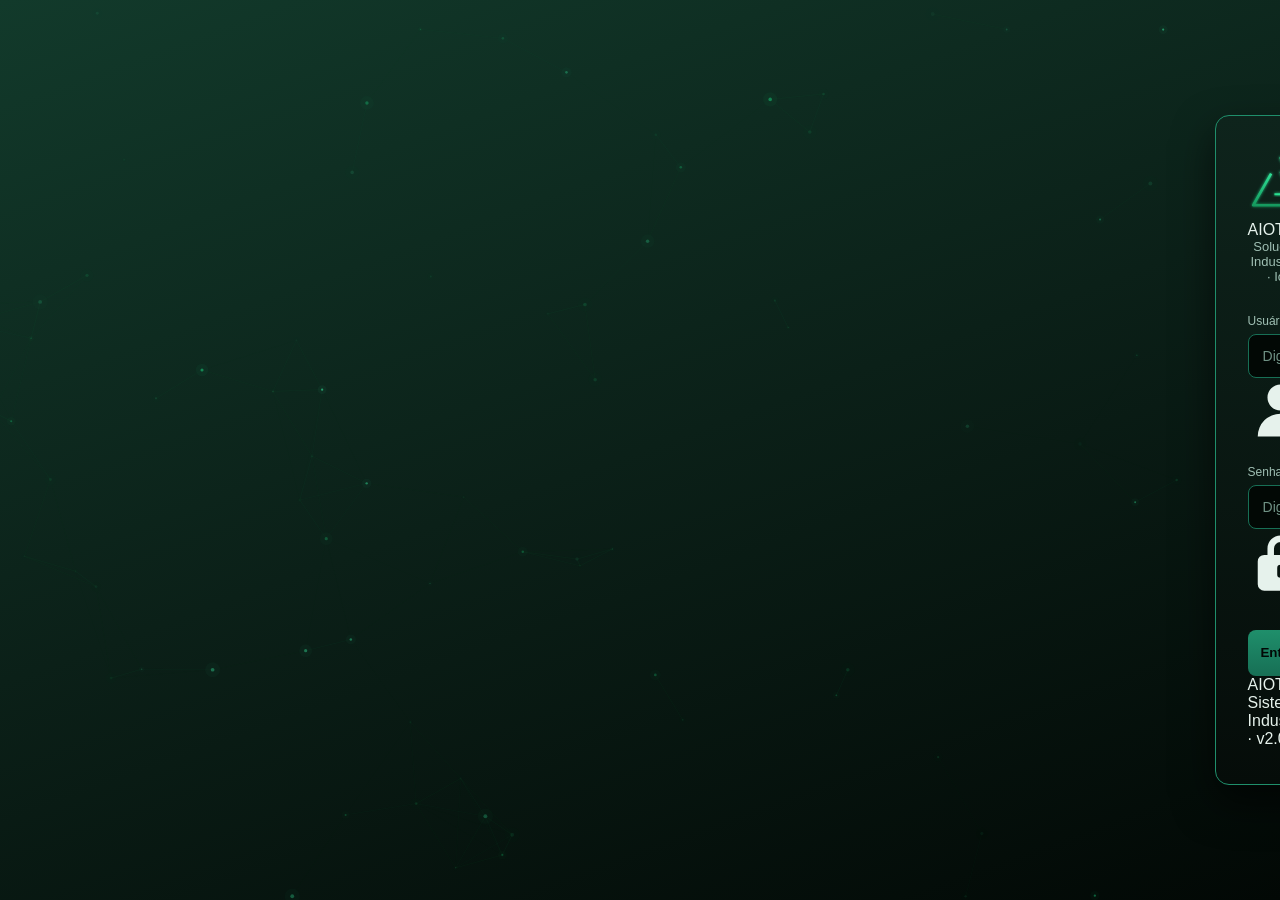
==== index.html @ 46c66e64 "Update index.html" ====
<!DOCTYPE html>
<html lang="pt-BR">
<head>
  <meta charset="UTF-8" />
  <title>Login • AIOTI</title>
  <meta name="viewport" content="width=device-width, initial-scale=1.0, user-scalable=no" />
  <link rel="stylesheet" href="css/login.css" />
</head>

<body class="login-page">

  <!-- Animated background canvas -->
  <canvas id="bgCanvas"></canvas>

  <!-- Overlays -->
  <div class="grid-overlay"></div>
  <div class="scanline"></div>
  <div class="orb orb-1"></div>
  <div class="orb orb-2"></div>
  <div class="orb orb-3"></div>

  <div class="login-container">
    <div class="login-card">

      <!-- Corner accent -->
      <div class="corner-br"></div>

      <!-- ── LOGO ── -->
      <div class="logo-area">

        <!-- SVG AIOTI Triangle Logo (animated) -->
        <svg class="logo-svg" viewBox="0 0 100 100" fill="none" xmlns="http://www.w3.org/2000/svg">
          <defs>
            <linearGradient id="triGrad" x1="50" y1="10" x2="50" y2="90" gradientUnits="userSpaceOnUse">
              <stop offset="0%"   stop-color="#3dffb0"/>
              <stop offset="100%" stop-color="#0e8f55"/>
            </linearGradient>
            <linearGradient id="triGrad2" x1="20" y1="90" x2="80" y2="90" gradientUnits="userSpaceOnUse">
              <stop offset="0%"   stop-color="#1cc97a"/>
              <stop offset="100%" stop-color="#3dffb0"/>
            </linearGradient>
            <filter id="glow">
              <feGaussianBlur stdDeviation="2.5" result="blur"/>
              <feMerge>
                <feMergeNode in="blur"/>
                <feMergeNode in="SourceGraphic"/>
              </feMerge>
            </filter>
            <filter id="glowStrong">
              <feGaussianBlur stdDeviation="4" result="blur"/>
              <feMerge>
                <feMergeNode in="blur"/>
                <feMergeNode in="SourceGraphic"/>
              </feMerge>
            </filter>
          </defs>

          <!-- Outer triangle outline -->
          <polygon
            points="50,8 92,82 8,82"
            stroke="url(#triGrad)"
            stroke-width="4"
            fill="none"
            filter="url(#glow)"
            stroke-linejoin="round"
          >
            <animate attributeName="stroke-dasharray"
              from="0 300" to="300 0"
              dur="1.2s" begin="0.1s"
              fill="freeze" calcMode="spline"
              keySplines="0.4 0 0.2 1"/>
            <animate attributeName="opacity"
              values="0.7;1;0.7" dur="3s"
              begin="1.3s" repeatCount="indefinite"/>
          </polygon>

          <!-- Inner triangle (inverted notch) -->
          <polygon
            points="50,30 68,65 32,65"
            fill="none"
            stroke="url(#triGrad2)"
            stroke-width="3"
            stroke-linejoin="round"
            filter="url(#glow)"
          >
            <animate attributeName="stroke-dasharray"
              from="0 200" to="200 0"
              dur="0.9s" begin="0.7s"
              fill="freeze" calcMode="spline"
              keySplines="0.4 0 0.2 1"/>
          </polygon>

          <!-- Center dot pulse -->
          <circle cx="50" cy="50" r="3.5" fill="#3dffb0" filter="url(#glowStrong)" opacity="0">
            <animate attributeName="opacity" values="0;1" dur="0.3s" begin="1.4s" fill="freeze"/>
            <animate attributeName="r" values="3.5;5;3.5" dur="2s" begin="1.7s" repeatCount="indefinite"/>
          </circle>

          <!-- Bottom base line glow -->
          <line x1="8" y1="82" x2="92" y2="82"
            stroke="url(#triGrad2)" stroke-width="2.5"
            stroke-linecap="round"
            filter="url(#glow)"
            opacity="0"
          >
            <animate attributeName="opacity" values="0;0.8" dur="0.4s" begin="1s" fill="freeze"/>
            <animate attributeName="opacity" values="0.8;0.4;0.8" dur="2.5s" begin="1.5s" repeatCount="indefinite"/>
          </line>

          <!-- Vertex dots -->
          <circle cx="50" cy="8" r="2.5" fill="#3dffb0" opacity="0">
            <animate attributeName="opacity" values="0;1" dur="0.3s" begin="1.2s" fill="freeze"/>
          </circle>
          <circle cx="92" cy="82" r="2.5" fill="#1cc97a" opacity="0">
            <animate attributeName="opacity" values="0;1" dur="0.3s" begin="1.25s" fill="freeze"/>
          </circle>
          <circle cx="8" cy="82" r="2.5" fill="#1cc97a" opacity="0">
            <animate attributeName="opacity" values="0;1" dur="0.3s" begin="1.3s" fill="freeze"/>
          </circle>
        </svg>

        <!-- Name -->
        <div class="logo-name">
          <span class="highlight">A</span>IOTI
        </div>
      </div>

      <p class="login-subtitle">Soluções Industriais · IoT</p>
      <div class="divider"></div>

      <!-- ── FORM ── -->
      <form id="loginForm">

        <div class="form-group">
          <label for="username">Usuário</label>
          <div class="input-wrapper">
            <input
              type="text"
              id="username"
              name="username"
              placeholder="Digite seu usuário"
              autocomplete="username"
              required
            />
            <!-- Icon: user -->
            <svg class="input-icon" viewBox="0 0 20 20" fill="currentColor">
              <path d="M10 10a4 4 0 100-8 4 4 0 000 8zm-7 8a7 7 0 1114 0H3z"/>
            </svg>
          </div>
        </div>

        <div class="form-group">
          <label for="password">Senha</label>
          <div class="input-wrapper">
            <input
              type="password"
              id="password"
              name="password"
              placeholder="Digite sua senha"
              autocomplete="current-password"
              required
            />
            <!-- Icon: lock -->
            <svg class="input-icon" viewBox="0 0 20 20" fill="currentColor">
              <path fill-rule="evenodd" d="M10 2a4 4 0 00-4 4v2H5a2 2 0 00-2 2v7a2 2 0 002 2h10a2 2 0 002-2V10a2 2 0 00-2-2h-1V6a4 4 0 00-4-4zm2 6V6a2 2 0 10-4 0v2h4zm-1 4a1 1 0 10-2 0v2a1 1 0 102 0v-2z" clip-rule="evenodd"/>
            </svg>
          </div>
        </div>

        <button type="submit" class="login-btn">Entrar</button>

        <div id="loginError" class="login-error" style="display:none;">
          Usuário ou senha inválidos
        </div>

      </form>

      <div class="card-footer">AIOTI · Sistema Industrial · v2.0</div>
    </div>
  </div>

  <script src="js/login.js"></script>

  <!-- Background particle animation -->
  <script>
    const canvas = document.getElementById('bgCanvas');
    const ctx = canvas.getContext('2d');
    let W, H, particles = [];

    function resize() {
      W = canvas.width  = window.innerWidth;
      H = canvas.height = window.innerHeight;
    }
    window.addEventListener('resize', () => { resize(); initParticles(); });
    resize();

    function initParticles() {
      particles = [];
      const count = Math.min(Math.floor((W * H) / 14000), 80);
      for (let i = 0; i < count; i++) {
        particles.push({
          x: Math.random() * W,
          y: Math.random() * H,
          vx: (Math.random() - 0.5) * 0.25,
          vy: -0.1 - Math.random() * 0.3,
          size: 0.5 + Math.random() * 1.5,
          alpha: 0.1 + Math.random() * 0.5,
          color: Math.random() > 0.6 ? '#3dffb0' : '#1cc97a',
          pulse: Math.random() * Math.PI * 2,
          pulseSpeed: 0.01 + Math.random() * 0.015,
        });
      }
    }
    initParticles();

    // Connection lines between nearby particles
    function drawConnections() {
      const maxDist = 130;
      for (let i = 0; i < particles.length; i++) {
        for (let j = i + 1; j < particles.length; j++) {
          const dx = particles[i].x - particles[j].x;
          const dy = particles[i].y - particles[j].y;
          const dist = Math.sqrt(dx*dx + dy*dy);
          if (dist < maxDist) {
            const alpha = (1 - dist/maxDist) * 0.12;
            ctx.beginPath();
            ctx.moveTo(particles[i].x, particles[i].y);
            ctx.lineTo(particles[j].x, particles[j].y);
            ctx.strokeStyle = `rgba(29,185,100,${alpha})`;
            ctx.lineWidth = 0.5;
            ctx.stroke();
          }
        }
      }
    }

    function animate() {
      ctx.clearRect(0, 0, W, H);

      drawConnections();

      particles.forEach(p => {
        p.pulse += p.pulseSpeed;
        const alphaMod = p.alpha * (0.6 + 0.4 * Math.sin(p.pulse));

        // Glow
        const grad = ctx.createRadialGradient(p.x, p.y, 0, p.x, p.y, p.size * 4);
        grad.addColorStop(0, p.color.replace(')', `,${alphaMod * 0.5})`).replace('rgb', 'rgba').replace('#3dffb0', `rgba(61,255,176,${alphaMod*0.4})`).replace('#1cc97a', `rgba(28,201,122,${alphaMod*0.4})`));
        grad.addColorStop(1, 'transparent');

        ctx.beginPath();
        ctx.arc(p.x, p.y, p.size * 4, 0, Math.PI * 2);
        ctx.fillStyle = p.color === '#3dffb0'
          ? `rgba(61,255,176,${alphaMod * 0.08})`
          : `rgba(28,201,122,${alphaMod * 0.08})`;
        ctx.fill();

        // Core dot
        ctx.beginPath();
        ctx.arc(p.x, p.y, p.size, 0, Math.PI * 2);
        ctx.fillStyle = p.color === '#3dffb0'
          ? `rgba(61,255,176,${alphaMod})`
          : `rgba(28,201,122,${alphaMod})`;
        ctx.fill();

        p.x += p.vx;
        p.y += p.vy;

        if (p.y < -10) { p.y = H + 10; p.x = Math.random() * W; }
        if (p.x < -10) p.x = W + 10;
        if (p.x > W + 10) p.x = -10;
      });

      requestAnimationFrame(animate);
    }
    animate();
  </script>

</body>
</html>
---- css/login.css ----
/* ================================
   RESET
================================ */
* {
  margin: 0;
  padding: 0;
  box-sizing: border-box;
  font-family: "Segoe UI", Roboto, Arial, sans-serif;
}

/* ================================
   PÁGINA
================================ */
body.login-page {
  min-height: 100vh;
  background: linear-gradient(
    160deg,
    #123a2b 0%,
    #0b2018 50%,
    #020805 100%
  );
  display: flex;
  align-items: center;
  justify-content: center;
  color: #e6f2ec;
}

/* ================================
   CONTAINER
================================ */
.login-container {
  width: 100%;
  max-width: 380px;
  padding: 24px;
}

/* ================================
   CARD
================================ */
.login-card {
  background: linear-gradient(
    180deg,
    #0e241c 0%,
    #050c09 100%
  );
  border: 1px solid #1f8f6b;
  border-radius: 14px;
  padding: 36px 32px;
  box-shadow: 0 18px 40px rgba(0, 0, 0, 0.6);
}

/* ================================
   LOGO / TÍTULO
================================ */
.login-title {
  font-size: 30px;
  font-weight: 700;
  text-align: center;
  letter-spacing: 1px;
  margin-bottom: 4px;
  color: #1f8f6b;
}

/* recorte suave no A */
.login-title::first-letter {
  color: #2ea77a;
  clip-path: polygon(
    50% 0%,
    100% 100%,
    78% 100%,
    62% 72%,
    38% 72%,
    22% 100%,
    0% 100%
  );
}

/* ================================
   SUBTÍTULO
================================ */
.login-subtitle {
  text-align: center;
  font-size: 13px;
  color: #9fbfb3;
  margin-bottom: 30px;
}

/* ================================
   FORM
================================ */
.form-group {
  margin-bottom: 18px;
}

.form-group label {
  font-size: 12px;
  margin-bottom: 6px;
  display: block;
  color: #9fbfb3;
}

.form-group input {
  width: 100%;
  height: 44px;
  padding: 0 14px;
  border-radius: 8px;
  border: 1px solid #176f55;
  background: #020805;
  color: #e6f2ec;
  font-size: 14px;
}

.form-group input::placeholder {
  color: #6f9184;
}

.form-group input:focus {
  outline: none;
  border-color: #1f8f6b;
}

/* ================================
   BOTÃO
================================ */
.login-btn {
  width: 100%;
  height: 46px;
  margin-top: 14px;
  border-radius: 8px;
  border: none;
  background: linear-gradient(
    180deg,
    #1f8f6b,
    #176f55
  );
  color: #020805;
  font-weight: 700;
  cursor: pointer;
}

.login-btn:hover {
  background: linear-gradient(
    180deg,
    #26a97f,
    #1f8f6b
  );
}

/* ================================
   ERRO
================================ */
.login-error {
  margin-top: 16px;
  text-align: center;
  font-size: 13px;
  color: #e57373;
}
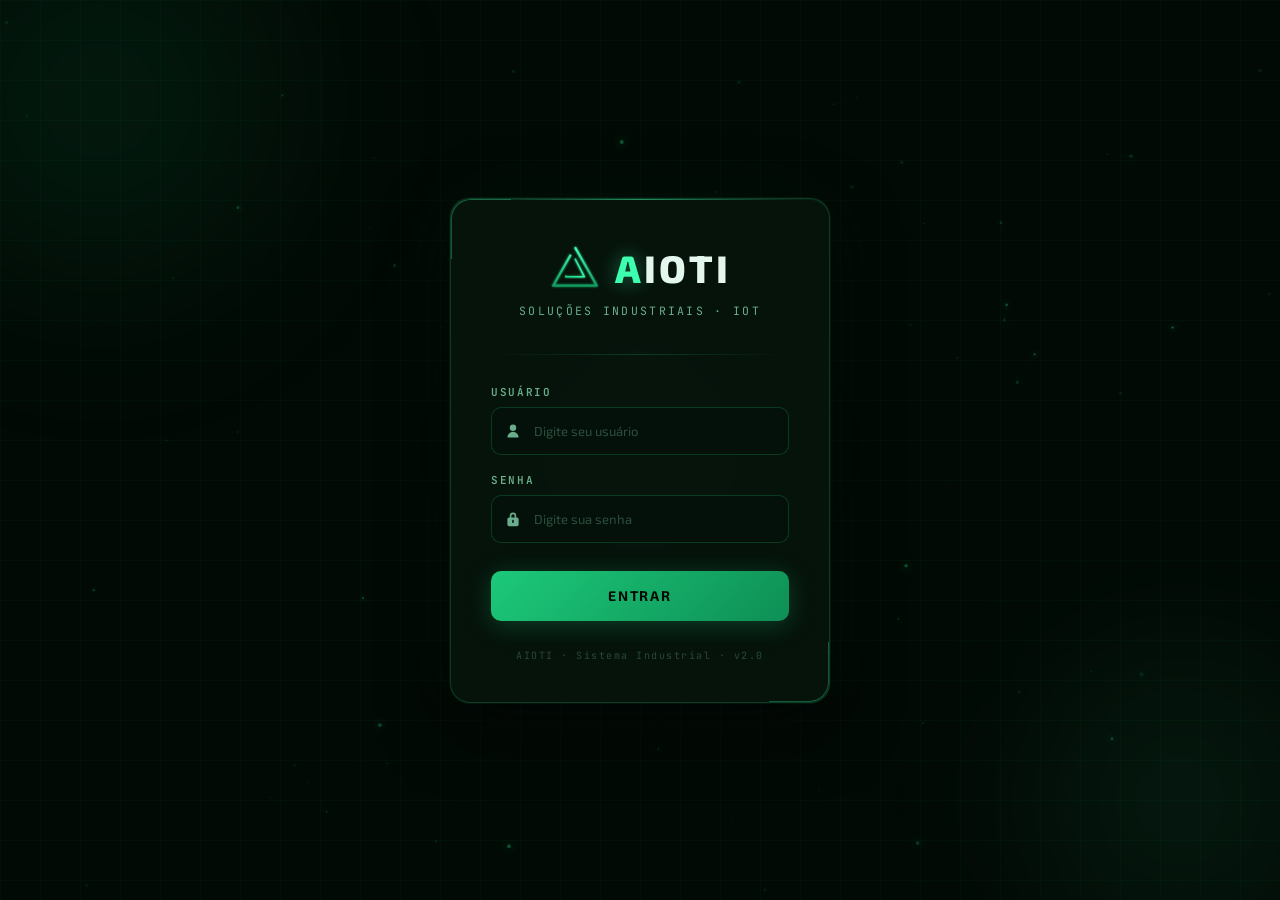
==== commit 6cc808a4: "Align relay and multimeter table layouts" ====
--- a/index.html
+++ b/index.html
@@ -277,4 +277,4 @@
   </script>
 
 </body>
-</html>
+</html>
--- a/css/login.css
+++ b/css/login.css
@@ -1,87 +1,259 @@
+/* ================================
+   IMPORTS
+================================ */
+@import url('https://fonts.googleapis.com/css2?family=Exo+2:wght@300;400;600;700;800&family=JetBrains+Mono:wght@300;400&display=swap');
+
+/* ================================
+   VARIABLES
+================================ */
+:root {
+  --green-bright: #3dffb0;
+  --green-mid:    #1cc97a;
+  --green-deep:   #0e8f55;
+  --green-dark:   #062e1c;
+  --bg-darkest:   #020a05;
+  --bg-dark:      #040f08;
+  --bg-card:      rgba(8, 22, 14, 0.85);
+  --border:       rgba(29, 185, 100, 0.25);
+  --border-focus: rgba(61, 255, 176, 0.5);
+  --text-primary: #e4f7ee;
+  --text-muted:   #6aad8a;
+  --error:        #ff6b6b;
+  --glow:         rgba(61, 255, 176, 0.15);
+}
+
 /* ================================
    RESET
 ================================ */
-* {
+*, *::before, *::after {
   margin: 0;
   padding: 0;
   box-sizing: border-box;
-  font-family: "Segoe UI", Roboto, Arial, sans-serif;
-}
-
-/* ================================
-   PÁGINA
+}
+
+/* ================================
+   BODY / PAGE
 ================================ */
 body.login-page {
   min-height: 100vh;
-  background: linear-gradient(
-    160deg,
-    #123a2b 0%,
-    #0b2018 50%,
-    #020805 100%
-  );
+  min-height: 100dvh;
+  background: var(--bg-darkest);
   display: flex;
   align-items: center;
   justify-content: center;
-  color: #e6f2ec;
+  font-family: 'Exo 2', sans-serif;
+  color: var(--text-primary);
+  overflow: hidden;
+  position: relative;
+}
+
+/* ================================
+   CANVAS BACKGROUND
+================================ */
+#bgCanvas {
+  position: fixed;
+  inset: 0;
+  width: 100%;
+  height: 100%;
+  z-index: 0;
+  opacity: 0.7;
+}
+
+/* ================================
+   GRID OVERLAY
+================================ */
+.grid-overlay {
+  position: fixed;
+  inset: 0;
+  z-index: 1;
+  background-image:
+    linear-gradient(rgba(29,185,100,0.04) 1px, transparent 1px),
+    linear-gradient(90deg, rgba(29,185,100,0.04) 1px, transparent 1px);
+  background-size: 40px 40px;
+  pointer-events: none;
+}
+
+/* ================================
+   GLOW ORBS
+================================ */
+.orb {
+  position: fixed;
+  border-radius: 50%;
+  filter: blur(80px);
+  pointer-events: none;
+  z-index: 1;
+}
+.orb-1 {
+  width: 500px; height: 500px;
+  background: radial-gradient(circle, rgba(14,143,85,0.18) 0%, transparent 70%);
+  top: -150px; left: -150px;
+  animation: orbFloat1 12s ease-in-out infinite;
+}
+.orb-2 {
+  width: 400px; height: 400px;
+  background: radial-gradient(circle, rgba(61,255,176,0.10) 0%, transparent 70%);
+  bottom: -100px; right: -100px;
+  animation: orbFloat2 15s ease-in-out infinite;
+}
+.orb-3 {
+  width: 250px; height: 250px;
+  background: radial-gradient(circle, rgba(28,201,122,0.12) 0%, transparent 70%);
+  top: 50%; left: 50%;
+  transform: translate(-50%, -50%);
+  animation: orbFloat3 9s ease-in-out infinite;
+}
+
+@keyframes orbFloat1 {
+  0%, 100% { transform: translate(0,0); }
+  50%       { transform: translate(60px, 40px); }
+}
+@keyframes orbFloat2 {
+  0%, 100% { transform: translate(0,0); }
+  50%       { transform: translate(-50px, -30px); }
+}
+@keyframes orbFloat3 {
+  0%, 100% { transform: translate(-50%,-50%) scale(1); opacity: 0.6; }
+  50%       { transform: translate(-50%,-50%) scale(1.3); opacity: 1; }
+}
+
+/* ================================
+   SCAN LINE
+================================ */
+.scanline {
+  position: fixed;
+  top: -100%;
+  left: 0;
+  width: 100%;
+  height: 2px;
+  background: linear-gradient(90deg, transparent, rgba(61,255,176,0.4), transparent);
+  z-index: 2;
+  animation: scan 8s linear infinite;
+  pointer-events: none;
+}
+@keyframes scan {
+  0%   { top: -2px; }
+  100% { top: 100vh; }
 }
 
 /* ================================
    CONTAINER
 ================================ */
 .login-container {
+  position: relative;
+  z-index: 10;
   width: 100%;
-  max-width: 380px;
-  padding: 24px;
+  max-width: 420px;
+  padding: 20px;
+  animation: containerAppear 0.8s cubic-bezier(0.16,1,0.3,1) both;
+}
+
+@keyframes containerAppear {
+  from { opacity: 0; transform: translateY(30px) scale(0.97); }
+  to   { opacity: 1; transform: translateY(0) scale(1); }
 }
 
 /* ================================
    CARD
 ================================ */
 .login-card {
-  background: linear-gradient(
-    180deg,
-    #0e241c 0%,
-    #050c09 100%
-  );
-  border: 1px solid #1f8f6b;
-  border-radius: 14px;
-  padding: 36px 32px;
-  box-shadow: 0 18px 40px rgba(0, 0, 0, 0.6);
-}
-
-/* ================================
-   LOGO / TÍTULO
-================================ */
-.login-title {
-  font-size: 30px;
-  font-weight: 700;
-  text-align: center;
-  letter-spacing: 1px;
-  margin-bottom: 4px;
-  color: #1f8f6b;
-}
-
-/* recorte suave no A */
-.login-title::first-letter {
-  color: #2ea77a;
-  clip-path: polygon(
-    50% 0%,
-    100% 100%,
-    78% 100%,
-    62% 72%,
-    38% 72%,
-    22% 100%,
-    0% 100%
-  );
-}
-
-/* ================================
-   SUBTÍTULO
+  background: var(--bg-card);
+  border: 1px solid var(--border);
+  border-radius: 20px;
+  padding: 44px 40px 40px;
+  backdrop-filter: blur(24px);
+  -webkit-backdrop-filter: blur(24px);
+  box-shadow:
+    0 0 0 1px rgba(61,255,176,0.05),
+    0 24px 64px rgba(0,0,0,0.7),
+    0 0 80px rgba(14,143,85,0.08),
+    inset 0 1px 0 rgba(61,255,176,0.06);
+  position: relative;
+  overflow: hidden;
+}
+
+/* Card top accent line */
+.login-card::before {
+  content: '';
+  position: absolute;
+  top: 0; left: 10%; right: 10%;
+  height: 1px;
+  background: linear-gradient(90deg, transparent, rgba(61,255,176,0.5), transparent);
+}
+
+/* Card corner accents */
+.login-card::after {
+  content: '';
+  position: absolute;
+  top: 0; left: 0;
+  width: 60px; height: 60px;
+  border-top: 1.5px solid rgba(61,255,176,0.3);
+  border-left: 1.5px solid rgba(61,255,176,0.3);
+  border-radius: 20px 0 0 0;
+  pointer-events: none;
+}
+
+.corner-br {
+  position: absolute;
+  bottom: 0; right: 0;
+  width: 60px; height: 60px;
+  border-bottom: 1.5px solid rgba(61,255,176,0.3);
+  border-right: 1.5px solid rgba(61,255,176,0.3);
+  border-radius: 0 0 20px 0;
+}
+
+/* ================================
+   LOGO AREA
+================================ */
+.logo-area {
+  display: flex;
+  align-items: center;
+  justify-content: center;
+  gap: 14px;
+  margin-bottom: 8px;
+}
+
+/* SVG logo */
+.logo-svg {
+  width: 52px;
+  height: 52px;
+  flex-shrink: 0;
+}
+
+.logo-name {
+  font-family: 'Exo 2', sans-serif;
+  font-size: 2.4rem;
+  font-weight: 800;
+  letter-spacing: 0.08em;
+  color: var(--text-primary);
+  line-height: 1;
+  position: relative;
+}
+
+.logo-name span.highlight {
+  color: var(--green-bright);
+  text-shadow: 0 0 20px rgba(61,255,176,0.4);
+}
+
+/* ================================
+   SUBTITLE
 ================================ */
 .login-subtitle {
   text-align: center;
-  font-size: 13px;
-  color: #9fbfb3;
+  font-size: 11.5px;
+  font-weight: 400;
+  font-family: 'JetBrains Mono', monospace;
+  color: var(--text-muted);
+  letter-spacing: 0.2em;
+  text-transform: uppercase;
+  margin-bottom: 36px;
+}
+
+/* ================================
+   DIVIDER
+================================ */
+.divider {
+  height: 1px;
+  background: linear-gradient(90deg, transparent, var(--border), transparent);
   margin-bottom: 30px;
 }
 
@@ -90,68 +262,238 @@
 ================================ */
 .form-group {
   margin-bottom: 18px;
+  position: relative;
 }
 
 .form-group label {
-  font-size: 12px;
-  margin-bottom: 6px;
+  font-size: 11px;
+  font-weight: 600;
+  letter-spacing: 0.15em;
+  text-transform: uppercase;
+  color: var(--text-muted);
   display: block;
-  color: #9fbfb3;
+  margin-bottom: 8px;
+  font-family: 'JetBrains Mono', monospace;
+}
+
+.input-wrapper {
+  position: relative;
+}
+
+.input-icon {
+  position: absolute;
+  left: 14px;
+  top: 50%;
+  transform: translateY(-50%);
+  color: var(--text-muted);
+  width: 16px;
+  height: 16px;
+  pointer-events: none;
+  transition: color 0.2s;
 }
 
 .form-group input {
   width: 100%;
-  height: 44px;
-  padding: 0 14px;
-  border-radius: 8px;
-  border: 1px solid #176f55;
-  background: #020805;
-  color: #e6f2ec;
+  height: 48px;
+  padding: 0 14px 0 42px;
+  border-radius: 10px;
+  border: 1px solid var(--border);
+  background: rgba(4, 18, 10, 0.8);
+  color: var(--text-primary);
   font-size: 14px;
+  font-family: 'Exo 2', sans-serif;
+  font-weight: 400;
+  transition: border-color 0.25s, box-shadow 0.25s, background 0.25s;
+  outline: none;
 }
 
 .form-group input::placeholder {
-  color: #6f9184;
+  color: rgba(106, 173, 138, 0.4);
+  font-size: 13px;
 }
 
 .form-group input:focus {
-  outline: none;
-  border-color: #1f8f6b;
-}
-
-/* ================================
-   BOTÃO
+  border-color: var(--border-focus);
+  background: rgba(6, 24, 14, 0.95);
+  box-shadow: 0 0 0 3px rgba(61,255,176,0.07), 0 0 20px rgba(61,255,176,0.05);
+}
+
+.form-group input:focus + .input-icon,
+.form-group:focus-within .input-icon {
+  color: var(--green-bright);
+}
+
+/* ================================
+   BUTTON
 ================================ */
 .login-btn {
   width: 100%;
-  height: 46px;
-  margin-top: 14px;
-  border-radius: 8px;
+  height: 50px;
+  margin-top: 10px;
+  border-radius: 10px;
   border: none;
-  background: linear-gradient(
-    180deg,
-    #1f8f6b,
-    #176f55
-  );
-  color: #020805;
+  background: linear-gradient(135deg, var(--green-mid) 0%, var(--green-deep) 100%);
+  color: #020a05;
+  font-family: 'Exo 2', sans-serif;
   font-weight: 700;
+  font-size: 14px;
+  letter-spacing: 0.12em;
+  text-transform: uppercase;
   cursor: pointer;
+  position: relative;
+  overflow: hidden;
+  transition: transform 0.15s, box-shadow 0.25s;
+  box-shadow: 0 4px 24px rgba(28,201,122,0.25);
+}
+
+.login-btn::before {
+  content: '';
+  position: absolute;
+  inset: 0;
+  background: linear-gradient(135deg, rgba(255,255,255,0.12) 0%, transparent 60%);
+  opacity: 0;
+  transition: opacity 0.2s;
 }
 
 .login-btn:hover {
-  background: linear-gradient(
-    180deg,
-    #26a97f,
-    #1f8f6b
-  );
-}
-
-/* ================================
-   ERRO
+  transform: translateY(-1px);
+  box-shadow: 0 8px 32px rgba(28,201,122,0.4);
+}
+.login-btn:hover::before { opacity: 1; }
+
+.login-btn:active {
+  transform: translateY(0px);
+  box-shadow: 0 2px 12px rgba(28,201,122,0.2);
+}
+
+.login-btn:disabled {
+  opacity: 0.6;
+  cursor: not-allowed;
+  transform: none;
+}
+
+/* Shimmer on btn */
+.login-btn::after {
+  content: '';
+  position: absolute;
+  top: 0; left: -100%;
+  width: 60%;
+  height: 100%;
+  background: linear-gradient(90deg, transparent, rgba(255,255,255,0.15), transparent);
+  transform: skewX(-20deg);
+  animation: shimmer 3s ease-in-out infinite;
+}
+@keyframes shimmer {
+  0%   { left: -100%; }
+  60%, 100% { left: 150%; }
+}
+
+/* ================================
+   ERROR
 ================================ */
 .login-error {
   margin-top: 16px;
+  padding: 10px 14px;
+  border-radius: 8px;
+  border: 1px solid rgba(255,107,107,0.25);
+  background: rgba(255,107,107,0.07);
   text-align: center;
-  font-size: 13px;
-  color: #e57373;
-}
+  font-size: 12.5px;
+  font-family: 'JetBrains Mono', monospace;
+  color: var(--error);
+  letter-spacing: 0.02em;
+  animation: errorShake 0.4s cubic-bezier(0.36,0.07,0.19,0.97);
+<<<<<<< HEAD
+}
+
+@keyframes errorShake {
+  0%, 100% { transform: translateX(0); }
+  20%       { transform: translateX(-6px); }
+  40%       { transform: translateX(6px); }
+  60%       { transform: translateX(-4px); }
+  80%       { transform: translateX(4px); }
+}
+
+/* ================================
+   FOOTER TAG
+================================ */
+.card-footer {
+  margin-top: 28px;
+  text-align: center;
+  font-family: 'JetBrains Mono', monospace;
+  font-size: 10px;
+  color: rgba(106,173,138,0.35);
+  letter-spacing: 0.15em;
+}
+
+/* ================================
+   RESPONSIVE
+================================ */
+@media (max-width: 480px) {
+  .login-container {
+    padding: 12px;
+  }
+  .login-card {
+    padding: 36px 24px 32px;
+  }
+  .logo-name {
+    font-size: 2rem;
+  }
+  .logo-svg {
+    width: 44px;
+    height: 44px;
+  }
+}
+
+@media (max-width: 360px) {
+  .login-card {
+    padding: 28px 18px 26px;
+  }
+=======
+>>>>>>> cc6ee50 (Align relay and multimeter table layouts)
+}
+
+@keyframes errorShake {
+  0%, 100% { transform: translateX(0); }
+  20%       { transform: translateX(-6px); }
+  40%       { transform: translateX(6px); }
+  60%       { transform: translateX(-4px); }
+  80%       { transform: translateX(4px); }
+}
+
+/* ================================
+   FOOTER TAG
+================================ */
+.card-footer {
+  margin-top: 28px;
+  text-align: center;
+  font-family: 'JetBrains Mono', monospace;
+  font-size: 10px;
+  color: rgba(106,173,138,0.35);
+  letter-spacing: 0.15em;
+}
+
+/* ================================
+   RESPONSIVE
+================================ */
+@media (max-width: 480px) {
+  .login-container {
+    padding: 12px;
+  }
+  .login-card {
+    padding: 36px 24px 32px;
+  }
+  .logo-name {
+    font-size: 2rem;
+  }
+  .logo-svg {
+    width: 44px;
+    height: 44px;
+  }
+}
+
+@media (max-width: 360px) {
+  .login-card {
+    padding: 28px 18px 26px;
+  }
+}
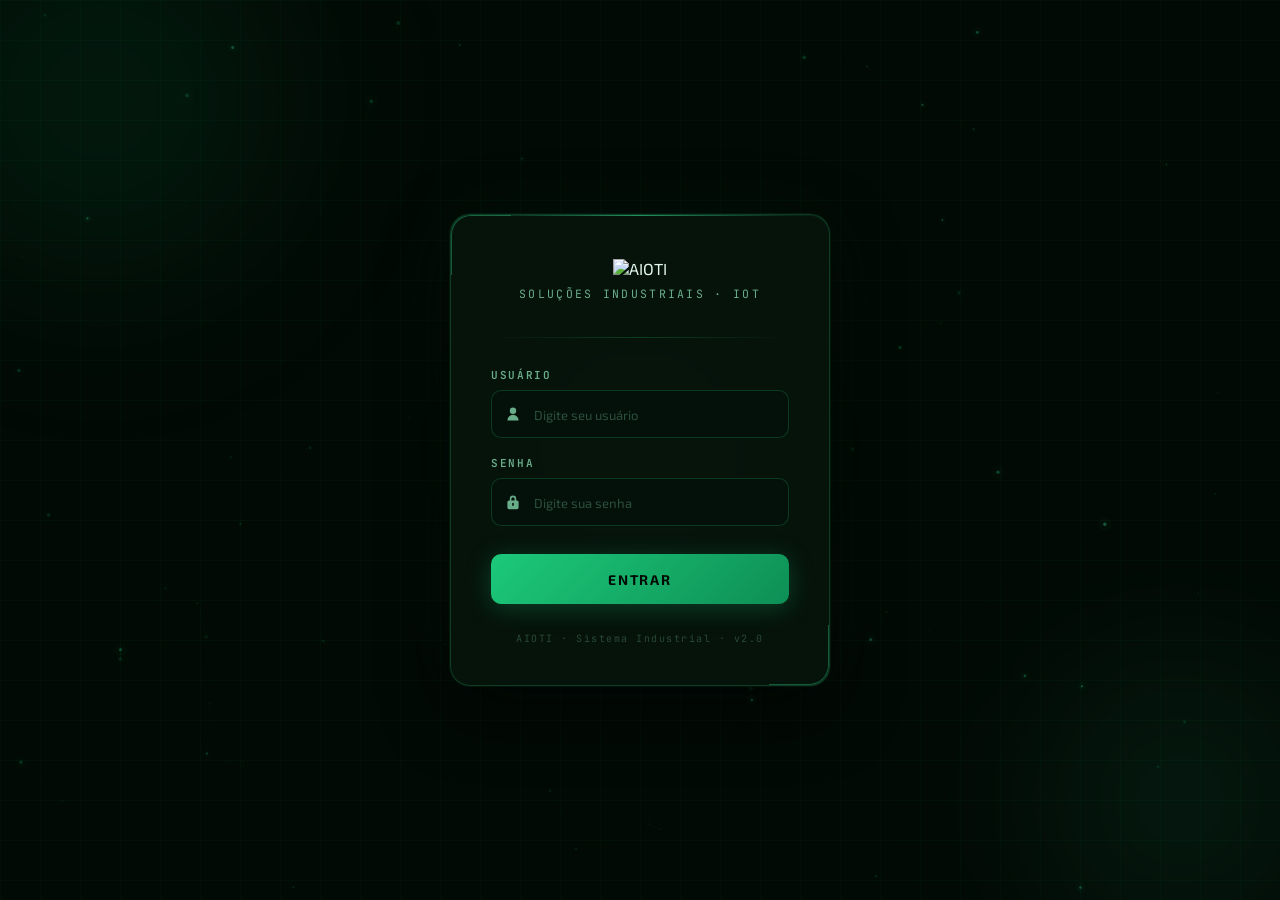
==== commit bfdc67b6: "Replace SVG logo with PNG logo" ====
--- a/index.html
+++ b/index.html
@@ -27,102 +27,7 @@
 
       <!-- ── LOGO ── -->
       <div class="logo-area">
-
-        <!-- SVG AIOTI Triangle Logo (animated) -->
-        <svg class="logo-svg" viewBox="0 0 100 100" fill="none" xmlns="http://www.w3.org/2000/svg">
-          <defs>
-            <linearGradient id="triGrad" x1="50" y1="10" x2="50" y2="90" gradientUnits="userSpaceOnUse">
-              <stop offset="0%"   stop-color="#3dffb0"/>
-              <stop offset="100%" stop-color="#0e8f55"/>
-            </linearGradient>
-            <linearGradient id="triGrad2" x1="20" y1="90" x2="80" y2="90" gradientUnits="userSpaceOnUse">
-              <stop offset="0%"   stop-color="#1cc97a"/>
-              <stop offset="100%" stop-color="#3dffb0"/>
-            </linearGradient>
-            <filter id="glow">
-              <feGaussianBlur stdDeviation="2.5" result="blur"/>
-              <feMerge>
-                <feMergeNode in="blur"/>
-                <feMergeNode in="SourceGraphic"/>
-              </feMerge>
-            </filter>
-            <filter id="glowStrong">
-              <feGaussianBlur stdDeviation="4" result="blur"/>
-              <feMerge>
-                <feMergeNode in="blur"/>
-                <feMergeNode in="SourceGraphic"/>
-              </feMerge>
-            </filter>
-          </defs>
-
-          <!-- Outer triangle outline -->
-          <polygon
-            points="50,8 92,82 8,82"
-            stroke="url(#triGrad)"
-            stroke-width="4"
-            fill="none"
-            filter="url(#glow)"
-            stroke-linejoin="round"
-          >
-            <animate attributeName="stroke-dasharray"
-              from="0 300" to="300 0"
-              dur="1.2s" begin="0.1s"
-              fill="freeze" calcMode="spline"
-              keySplines="0.4 0 0.2 1"/>
-            <animate attributeName="opacity"
-              values="0.7;1;0.7" dur="3s"
-              begin="1.3s" repeatCount="indefinite"/>
-          </polygon>
-
-          <!-- Inner triangle (inverted notch) -->
-          <polygon
-            points="50,30 68,65 32,65"
-            fill="none"
-            stroke="url(#triGrad2)"
-            stroke-width="3"
-            stroke-linejoin="round"
-            filter="url(#glow)"
-          >
-            <animate attributeName="stroke-dasharray"
-              from="0 200" to="200 0"
-              dur="0.9s" begin="0.7s"
-              fill="freeze" calcMode="spline"
-              keySplines="0.4 0 0.2 1"/>
-          </polygon>
-
-          <!-- Center dot pulse -->
-          <circle cx="50" cy="50" r="3.5" fill="#3dffb0" filter="url(#glowStrong)" opacity="0">
-            <animate attributeName="opacity" values="0;1" dur="0.3s" begin="1.4s" fill="freeze"/>
-            <animate attributeName="r" values="3.5;5;3.5" dur="2s" begin="1.7s" repeatCount="indefinite"/>
-          </circle>
-
-          <!-- Bottom base line glow -->
-          <line x1="8" y1="82" x2="92" y2="82"
-            stroke="url(#triGrad2)" stroke-width="2.5"
-            stroke-linecap="round"
-            filter="url(#glow)"
-            opacity="0"
-          >
-            <animate attributeName="opacity" values="0;0.8" dur="0.4s" begin="1s" fill="freeze"/>
-            <animate attributeName="opacity" values="0.8;0.4;0.8" dur="2.5s" begin="1.5s" repeatCount="indefinite"/>
-          </line>
-
-          <!-- Vertex dots -->
-          <circle cx="50" cy="8" r="2.5" fill="#3dffb0" opacity="0">
-            <animate attributeName="opacity" values="0;1" dur="0.3s" begin="1.2s" fill="freeze"/>
-          </circle>
-          <circle cx="92" cy="82" r="2.5" fill="#1cc97a" opacity="0">
-            <animate attributeName="opacity" values="0;1" dur="0.3s" begin="1.25s" fill="freeze"/>
-          </circle>
-          <circle cx="8" cy="82" r="2.5" fill="#1cc97a" opacity="0">
-            <animate attributeName="opacity" values="0;1" dur="0.3s" begin="1.3s" fill="freeze"/>
-          </circle>
-        </svg>
-
-        <!-- Name -->
-        <div class="logo-name">
-          <span class="highlight">A</span>IOTI
-        </div>
+        <img src="assets/logo-aioti.png" class="logo-img" alt="AIOTI" />
       </div>
 
       <p class="login-subtitle">Soluções Industriais · IoT</p>
@@ -277,4 +182,4 @@
   </script>
 
 </body>
-</html>+</html>
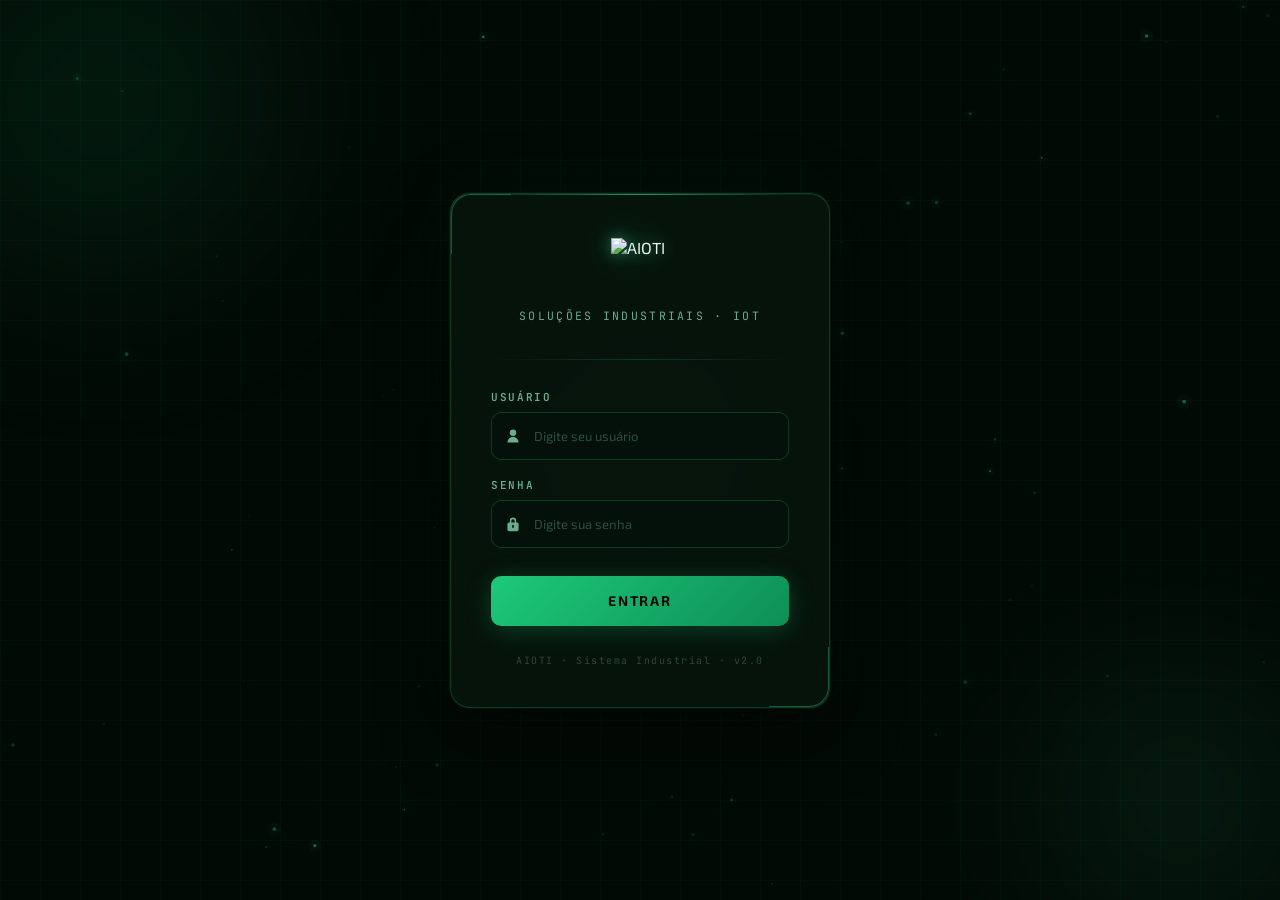
==== commit 3cec682c: "feat: add PWA support (install as app + push notifications) - manifest.json, sw.js, js/pwa.js for in" ====
--- a/index.html
+++ b/index.html
@@ -4,6 +4,10 @@
   <meta charset="UTF-8" />
   <title>Login • AIOTI</title>
   <meta name="viewport" content="width=device-width, initial-scale=1.0, user-scalable=no" />
+  <meta name="theme-color" content="#7FD055" />
+  <link rel="manifest" href="manifest.json" />
+  <link rel="icon" type="image/png" sizes="192x192" href="img/icon-192.png" />
+  <link rel="apple-touch-icon" href="img/icon-192.png" />
   <link rel="stylesheet" href="css/login.css" />
 </head>
 
@@ -85,6 +89,7 @@
   </div>
 
   <script src="js/login.js"></script>
+  <script src="js/pwa.js"></script>
 
   <!-- Background particle animation -->
   <script>
@@ -182,4 +187,4 @@
   </script>
 
 </body>
-</html>
+</html>
--- a/css/login.css
+++ b/css/login.css
@@ -208,15 +208,18 @@
   display: flex;
   align-items: center;
   justify-content: center;
-  gap: 14px;
-  margin-bottom: 8px;
-}
-
-/* SVG logo */
-.logo-svg {
-  width: 52px;
-  height: 52px;
+  margin-bottom: 12px;
+}
+
+/* Imagem logo */
+.logo-img {
+  width: 58px;
+  height: 58px;
+  object-fit: contain;
   flex-shrink: 0;
+  filter:
+    drop-shadow(0 0 8px rgba(61,255,176,0.45))
+    drop-shadow(0 0 20px rgba(61,255,176,0.2));
 }
 
 .logo-name {
@@ -403,7 +406,6 @@
   color: var(--error);
   letter-spacing: 0.02em;
   animation: errorShake 0.4s cubic-bezier(0.36,0.07,0.19,0.97);
-<<<<<<< HEAD
 }
 
 @keyframes errorShake {
@@ -449,51 +451,4 @@
   .login-card {
     padding: 28px 18px 26px;
   }
-=======
->>>>>>> cc6ee50 (Align relay and multimeter table layouts)
-}
-
-@keyframes errorShake {
-  0%, 100% { transform: translateX(0); }
-  20%       { transform: translateX(-6px); }
-  40%       { transform: translateX(6px); }
-  60%       { transform: translateX(-4px); }
-  80%       { transform: translateX(4px); }
-}
-
-/* ================================
-   FOOTER TAG
-================================ */
-.card-footer {
-  margin-top: 28px;
-  text-align: center;
-  font-family: 'JetBrains Mono', monospace;
-  font-size: 10px;
-  color: rgba(106,173,138,0.35);
-  letter-spacing: 0.15em;
-}
-
-/* ================================
-   RESPONSIVE
-================================ */
-@media (max-width: 480px) {
-  .login-container {
-    padding: 12px;
-  }
-  .login-card {
-    padding: 36px 24px 32px;
-  }
-  .logo-name {
-    font-size: 2rem;
-  }
-  .logo-svg {
-    width: 44px;
-    height: 44px;
-  }
-}
-
-@media (max-width: 360px) {
-  .login-card {
-    padding: 28px 18px 26px;
-  }
 }
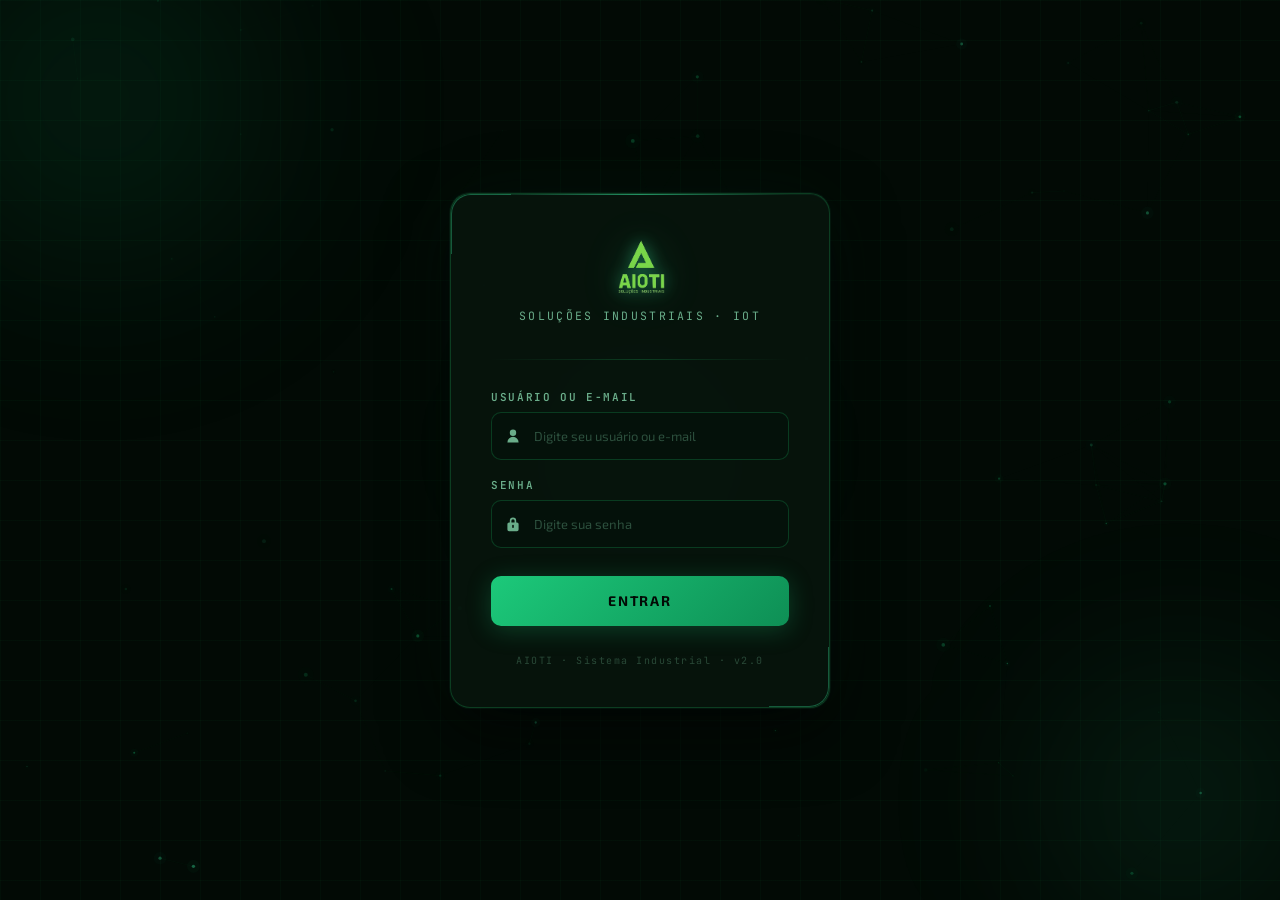
==== commit 05c4628e: "feat: white-label v2 (temas c/ degrade, layouts, remap profundo) + CLP badge simplificado (vermelho=" ====
--- a/index.html
+++ b/index.html
@@ -41,13 +41,13 @@
       <form id="loginForm">
 
         <div class="form-group">
-          <label for="username">Usuário</label>
+          <label for="username">Usuário ou e-mail</label>
           <div class="input-wrapper">
             <input
               type="text"
               id="username"
               name="username"
-              placeholder="Digite seu usuário"
+              placeholder="Digite seu usuário ou e-mail"
               autocomplete="username"
               required
             />
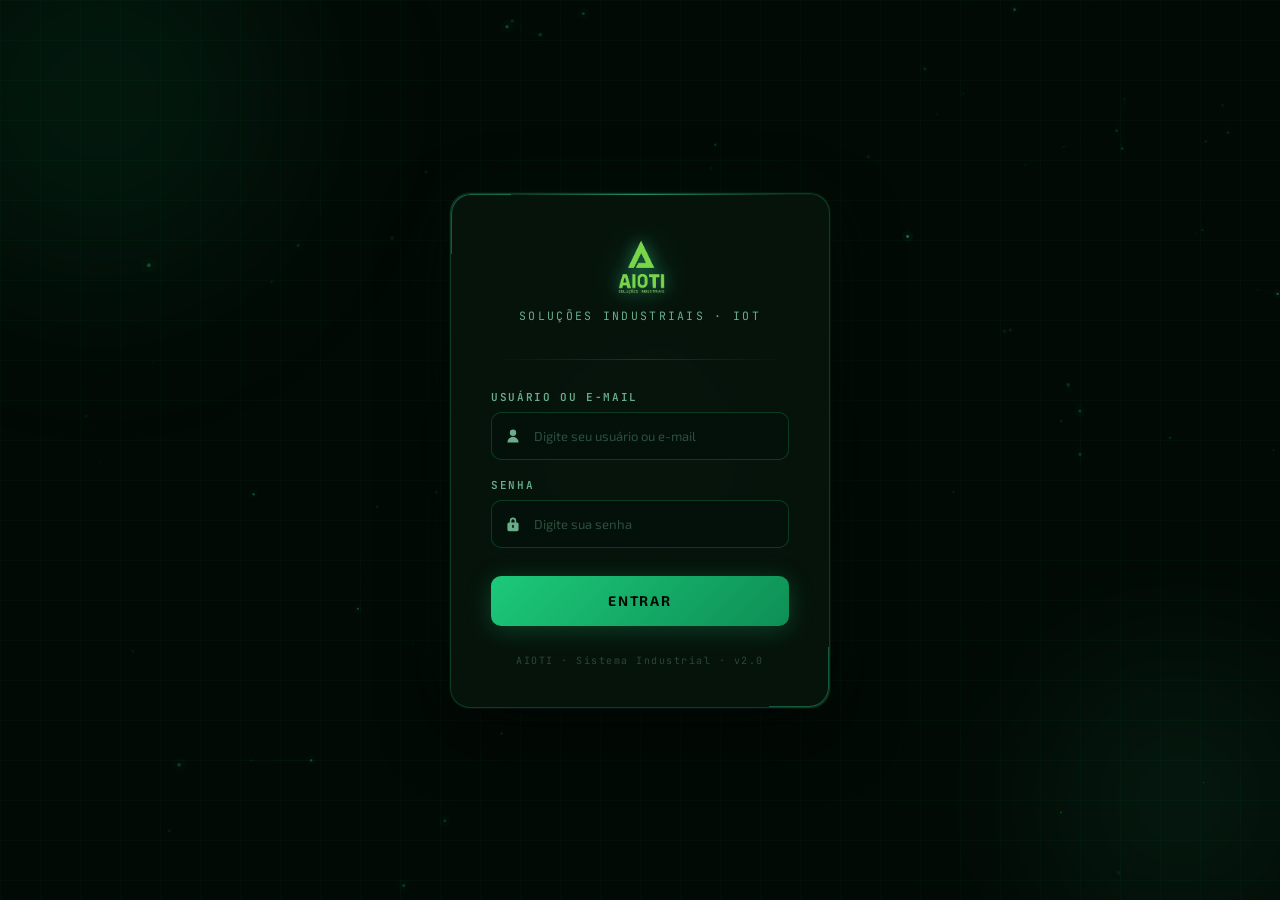
==== commit ff60f9c3: "feat: login com Google (fase 2) + fix contraste/usinas na gestao de usuarios - index.html/login.js: " ====
--- a/index.html
+++ b/index.html
@@ -84,10 +84,18 @@
 
       </form>
 
+      <div id="loginGoogleWrap" style="display:none; margin-top:14px;">
+        <div style="display:flex; align-items:center; gap:10px; color:#8a94a6; font-size:12px; margin:12px 0;">
+          <span style="flex:1; height:1px; background:rgba(128,128,128,.35);"></span>ou<span style="flex:1; height:1px; background:rgba(128,128,128,.35);"></span>
+        </div>
+        <div id="googleBtn" style="display:flex; justify-content:center;"></div>
+      </div>
+
       <div class="card-footer">AIOTI · Sistema Industrial · v2.0</div>
     </div>
   </div>
 
+  <script src="https://accounts.google.com/gsi/client" async defer></script>
   <script src="js/login.js"></script>
   <script src="js/pwa.js"></script>
 
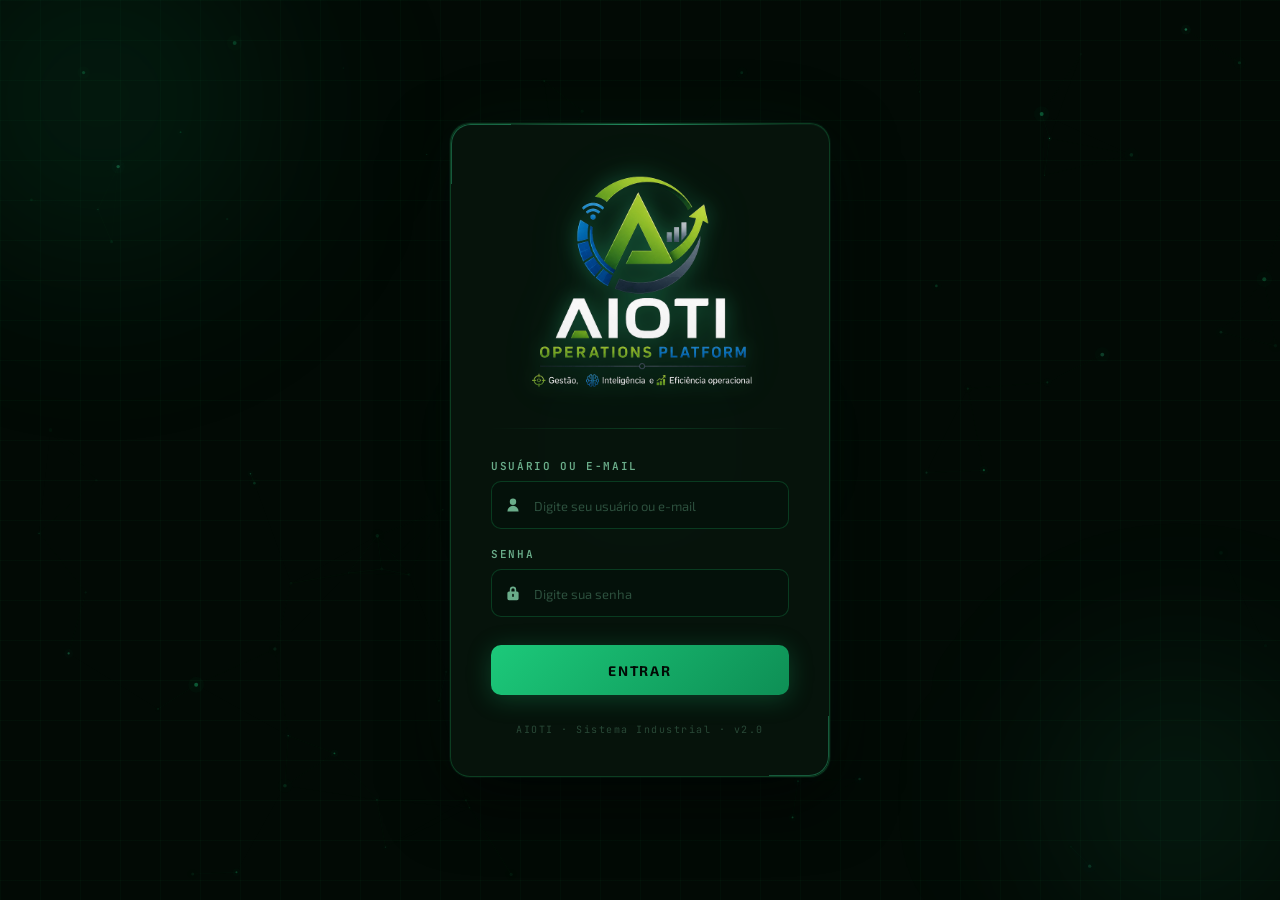
==== commit 962c8de5: "feat(marca): novo logo AIOTI Operations Platform Arte nova do usuario (logoaioti.png, 1254px). Como " ====
--- a/index.html
+++ b/index.html
@@ -31,10 +31,9 @@
 
       <!-- ── LOGO ── -->
       <div class="logo-area">
-        <img src="assets/logo-aioti.png" class="logo-img" alt="AIOTI" />
+        <img src="assets/logo-aioti-full.png" class="logo-img logo-img--full" alt="AIOTI Operations Platform" />
       </div>
 
-      <p class="login-subtitle">Soluções Industriais · IoT</p>
       <div class="divider"></div>
 
       <!-- ── FORM ── -->
--- a/css/login.css
+++ b/css/login.css
@@ -222,6 +222,21 @@
     drop-shadow(0 0 20px rgba(61,255,176,0.2));
 }
 
+/* Lockup completo (simbolo + AIOTI OPERATIONS PLATFORM + assinatura).
+   So no login, unico lugar com espaco pra tagline ficar legivel — nos slots
+   de 38-58px (sidebar, modais, favicon) entra so o simbolo recortado. */
+.logo-img--full {
+  width: min(230px, 78%);
+  height: auto;
+  filter:
+    drop-shadow(0 0 10px rgba(61,255,176,0.28))
+    drop-shadow(0 0 26px rgba(61,255,176,0.12));
+}
+
+.logo-area:has(.logo-img--full) {
+  margin-bottom: 30px;
+}
+
 .logo-name {
   font-family: 'Exo 2', sans-serif;
   font-size: 2.4rem;
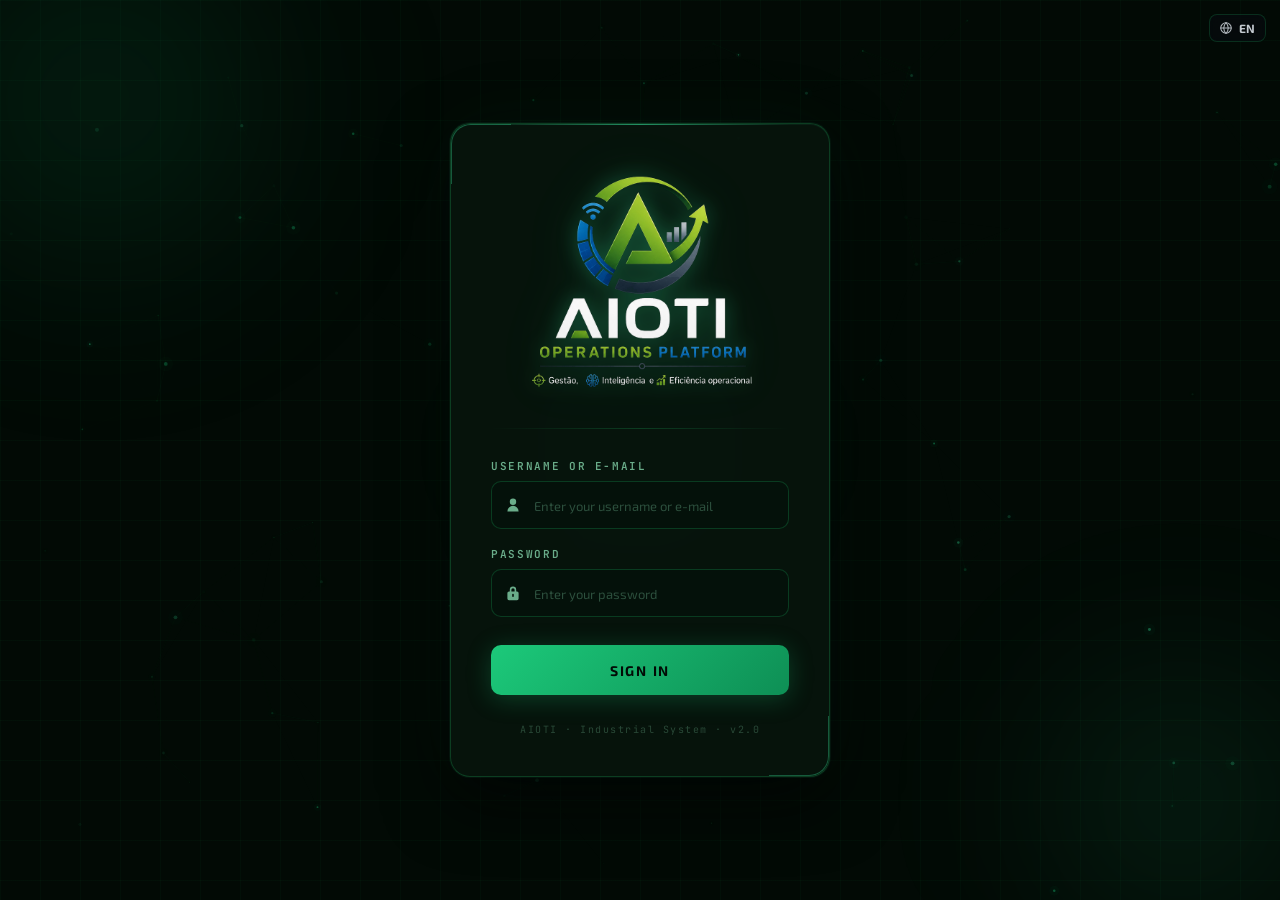
==== commit 487c7d54: "feat(teste): i18n completo, padronizacao pt e perda em kWh/R$ i18n - traz a camada de i18n para o si" ====
--- a/index.html
+++ b/index.html
@@ -95,7 +95,8 @@
   </div>
 
   <script src="https://accounts.google.com/gsi/client" async defer></script>
-  <script src="js/login.js"></script>
+  <script src="js/i18n.js"></script>
+    <script src="js/login.js"></script>
   <script src="js/pwa.js"></script>
 
   <!-- Background particle animation -->
@@ -193,5 +194,6 @@
     animate();
   </script>
 
+<script src="js/i18n_seletor.js"></script>
 </body>
 </html>
